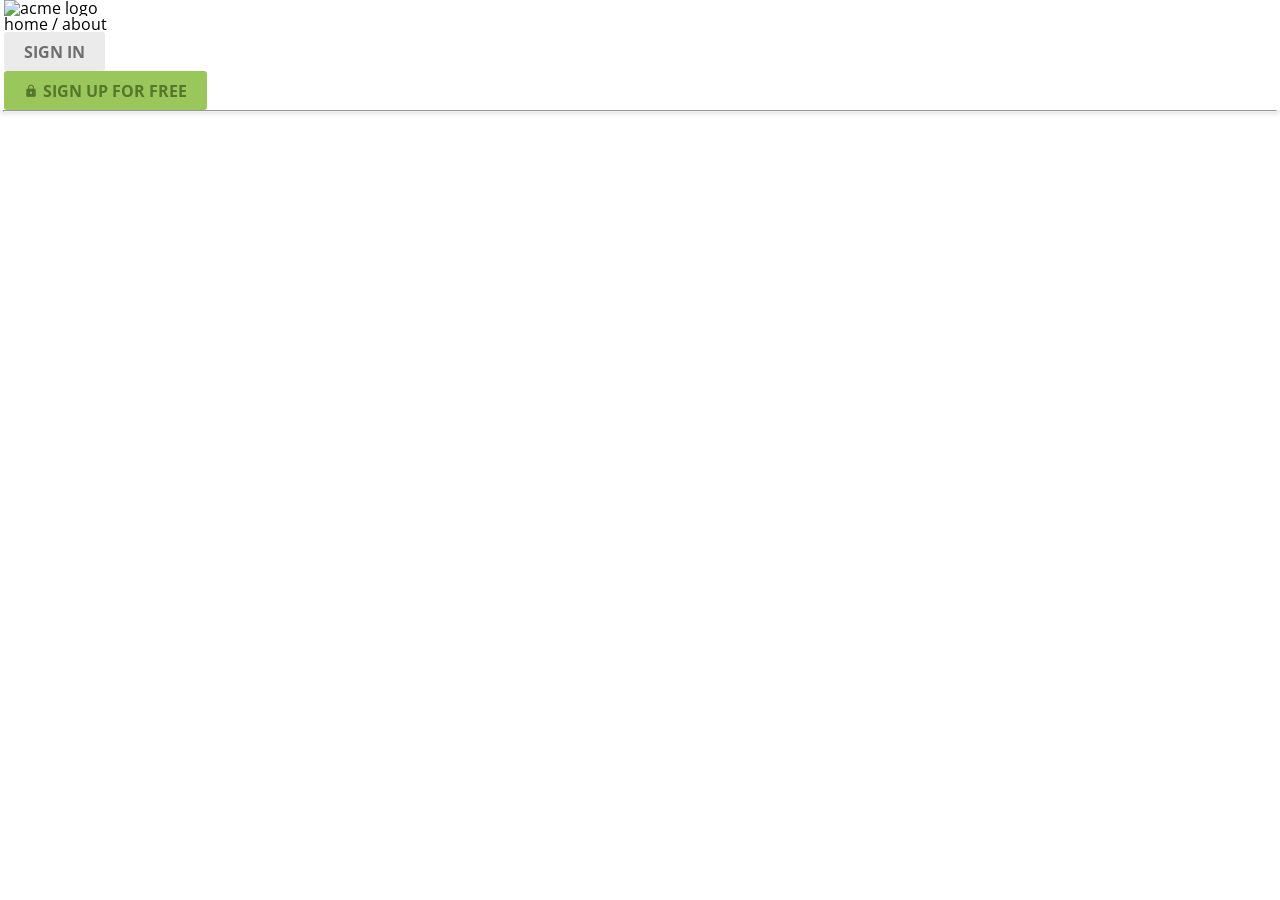
==== index.html @ 0c71b534 "style: header - logo IR - 메뉴 배치" ====
<!DOCTYPE html>
<html lang="en">
<head>
  <meta charset="UTF-8">
  <meta name="viewport" content="width=device-width, initial-scale=1.0">
  <title>ACME</title>
  <link rel="preconnect" href="https://fonts.googleapis.com">
<link rel="preconnect" href="https://fonts.gstatic.com" crossorigin>
<link href="https://fonts.googleapis.com/css2?family=Open+Sans:ital,wght@0,300..800;1,300..800&display=swap" rel="stylesheet">
<link href="https://fonts.googleapis.com/icon?family=Material+Icons"
      rel="stylesheet">
<link rel="stylesheet" href="css/common.css">
</head>

<body>
  <header>
    <div class="container"></div>
    <div class="container d-flex justify-content-between align-items-center">
      <h1 class="logo">
        <a href="index.html">
          <img src="images/logo.png" alt="acme logo">
          <span>ACME</span>
        </a>
      </h1>
      <nav>
        <ul class="d-flex align-items-center">
          <li>
            <a href="" class="text-nav">home</a>
            /
            <a href="" class="text-nav">about</a>
          </li>
          <li>
            <a href="#" class="btn btn-secondary">sign in</a>
          </li>
          <li>
            <a href="#" class="btn btn-primary"><span class="material-icons">lock</span>sign up for free</a>
          </li>
        </ul>
      </nav>
    </div>
   </header>
  <main>
    <section class="hero inner-top-pd">
      <div class="container"></div>
    </section>
    <section class="features container inner-pd"></section>
    <hr class="container">
    <section class="testimonial container inner-pd"></section>
    <section class="cta inner-pd"></section>
  </main>
  <footer class="inner-pd"></footer>
</body>

</html>
---- css/common.css ----
@import url('normalize.css');
@import url('reset.css');

:root{
  /* Layout */
  --base-unit:27px
  --base-font:16px

  /* Color styles */
--black: rgba(44, 44, 44, 1);
--light--gray: rgba(168, 168, 168, 1);
--medium--gray: rgba(110, 110, 110, 1);
--super--light--gray: rgba(235, 235, 235, 1);
--primary: rgba(154, 199, 91, 1);
--secondary: rgba(85, 118, 44, 1);
--white: rgba(255, 255, 255, 1);
--hero: rgba(45, 62, 79, 1);
--hero--title: rgba(58, 153, 216, 1);
--medium-blue: rgba(67, 156, 207, 1);
--light-blue: rgba(72, 157, 205, 1);
--c-t-a: rgba(41, 44, 46, 1);

/* Text-size styles */
--heading--x-l: calc(var(--base-font) * 3.4375);
--body--l: calc(var(--base-font) * 2);
--heading--s: calc(var(--base-font) * 1.5);
--body--m: var(--base-font);
--nav--item: calc(var(--base-font) * 0.875);
--body--m-pius: calc(var(--base-font) * 1.125);
--link: var(--base-font);
--button---secondary: calc(var(--base-font) * 0.875);
--button---primary: calc(var(--base-font) * 0.875);
}

body{
  font-family: "Open sans", sans-serif;
  font-size: var(--base-font);
}

/* 폰트 위계 */
.text-heading-xl{
  font-size:var(--heading--x-l);
  line-height: calc(var(--base-unit) * 3);
}

.text-heading-s{
  font-size: var(--heading--s);
  line-height: var(--base-unit);
}

.text-body-l{
 font-size: var(--body--l);
 line-height: calc(var(--base-unit) * 2);
}

.text-body-m{
 font-size: var(--body--m);
 line-height: var(--base-unit);
}

.text-body-m-plus{
 font-size: var(--body--m-pius);
 line-height: var(--base-unit);
}

/* 링크 버튼 */
.btn{
  height: 39px;
  background: var(--super--light--gray);
  border-radius: 3px;
  padding: 0 20px;
  display: inline-flex;
  color:var(--medium--gray);
  align-items: center;
  font-size: calc(var(--base-font) * 0.875);
  font-weight: bold;
  gap:5px;
  text-transform:uppercase;
}

.btn .material-icons{
  font-size: 14px;
}

.btn-primary{
  background: var(--primary);
  color:var(--secondary);
}

/* 폼 요소 */
.hero{
  background: var(--hero);
}
form{
  width: 350px;
  display: flex;
  flex-direction: column;
  gap: 10px;
}
form .field{
  height: calc(var(--base-unit) * 2);
  background:var(--white);
  border-radius: 3px;
  padding: 0 20px;
  display: flex;
  align-items: center;
  color:var(--light--gray)
}
form .field input{
  font-style:italic;
  color:var(--black);
}
form .field input::placeholder{
  color:var(--super--light--gray);
}
form button{
  height: calc(var(--base-unit) * 2);
  border-radius:3px;
  display: flex;
  align-items: center;
  justify-content: center;
  color:var(--white);
  font-size: calc(var(--base-font) * 1.125);
  text-transform:uppercase;
  font-weight: bold;
  border:1px solid var(--white);
}
/* 레이아웃 */
.container{
  width: 1272px;
  margin:0 auto;
}
.inner-pd{
  padding: calc(var(--base-unit) * 3) 0;
}
.inner-top-pd{
  padding-top:calc(var(--base-unit) *3);
}

/* 헤더 */
body > header {
  background: var(--white);
  padding: var(--base-unit) 0;
  box-shadow:0 4px 5px rgba(0,0,0,.1);
}
.logo span{
  position: absolute;
  clip-path:inset(50%);
  width: 1px;
  height: 1px;
  overflow: hidden;
}
header nav ul{
  gap:10px;
}
header nav ul li:first-child{
  margin-right: 40px;
}
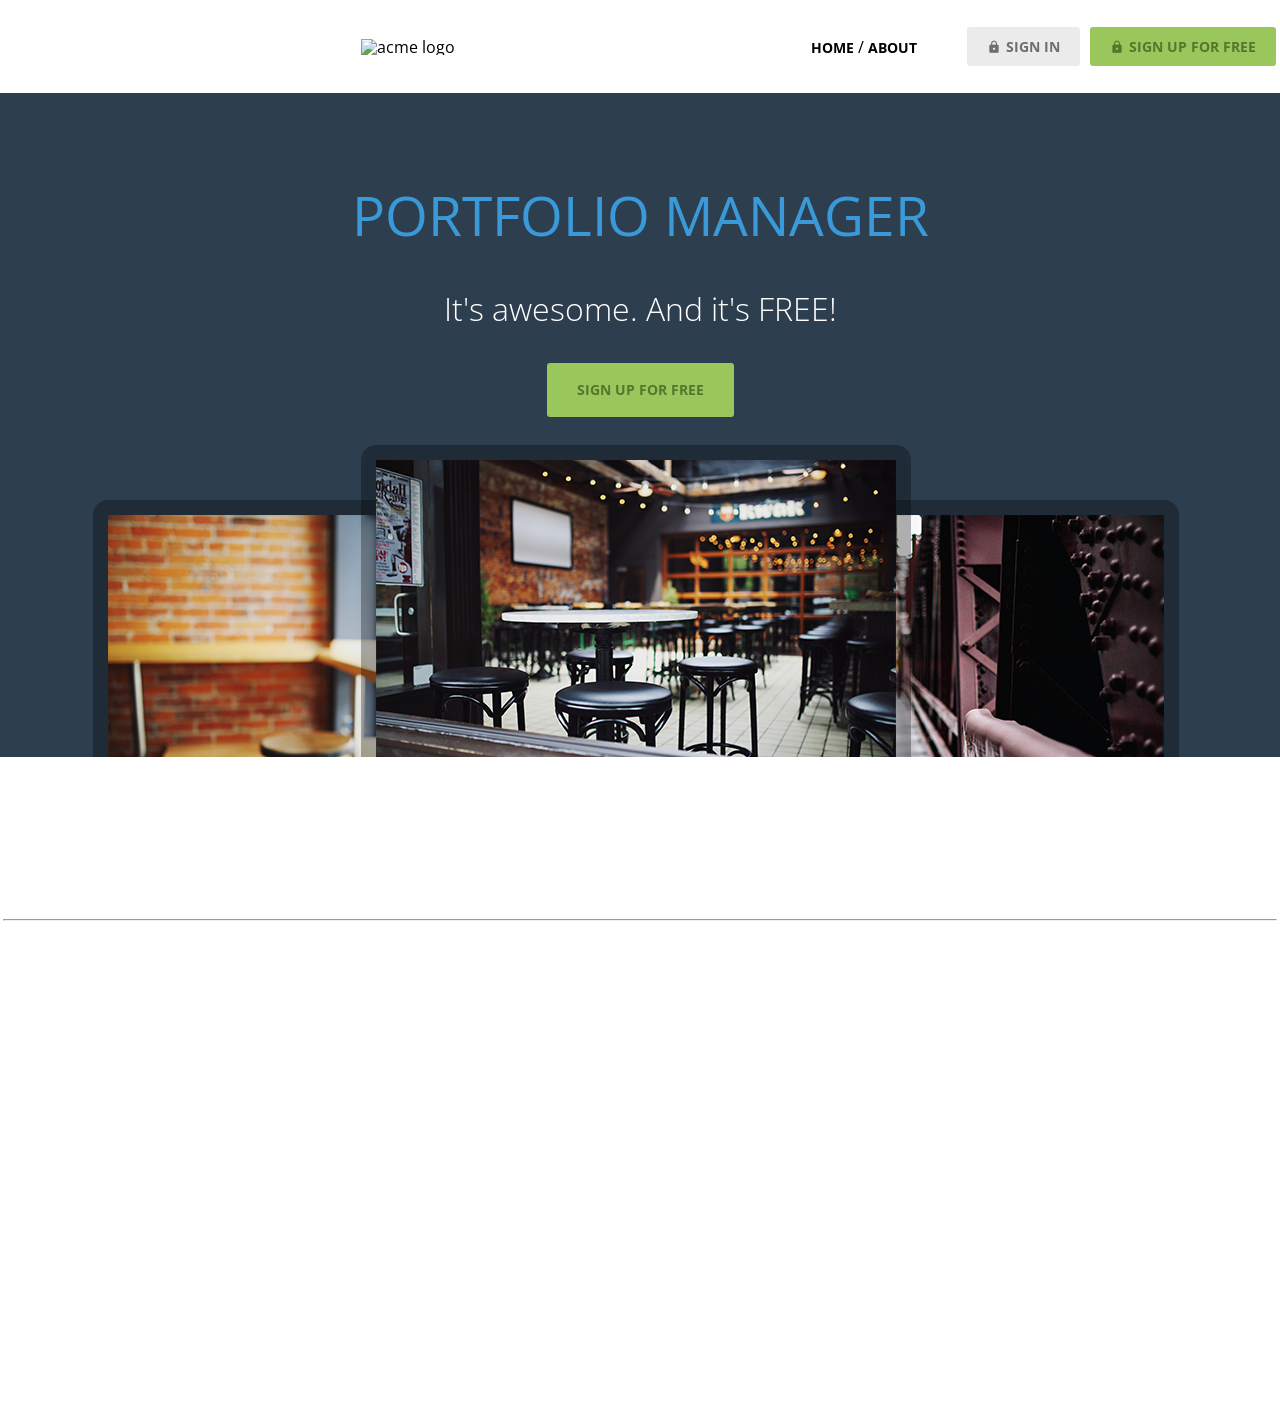
==== commit bbc94348: "feat: hero HTML/CSS 추가" ====
--- a/index.html
+++ b/index.html
@@ -1,21 +1,24 @@
 <!DOCTYPE html>
 <html lang="en">
+
 <head>
   <meta charset="UTF-8">
   <meta name="viewport" content="width=device-width, initial-scale=1.0">
   <title>ACME</title>
   <link rel="preconnect" href="https://fonts.googleapis.com">
-<link rel="preconnect" href="https://fonts.gstatic.com" crossorigin>
-<link href="https://fonts.googleapis.com/css2?family=Open+Sans:ital,wght@0,300..800;1,300..800&display=swap" rel="stylesheet">
-<link href="https://fonts.googleapis.com/icon?family=Material+Icons"
-      rel="stylesheet">
-<link rel="stylesheet" href="css/common.css">
+  <link rel="preconnect" href="https://fonts.gstatic.com" crossorigin>
+  <link href="https://fonts.googleapis.com/css2?family=Open+Sans:ital,wght@0,300..800;1,300..800&display=swap"
+    rel="stylesheet">
+  <link href="https://fonts.googleapis.com/icon?family=Material+Icons" rel="stylesheet">
+  <link rel="stylesheet" href="css/common.css">
+  <link rel="stylesheet" href="css/index.css">
+
 </head>
 
 <body>
   <header>
-    <div class="container"></div>
     <div class="container d-flex justify-content-between align-items-center">
+      <h1>
       <h1 class="logo">
         <a href="index.html">
           <img src="images/logo.png" alt="acme logo">
@@ -30,7 +33,7 @@
             <a href="" class="text-nav">about</a>
           </li>
           <li>
-            <a href="#" class="btn btn-secondary">sign in</a>
+            <a href="#" class="btn btn-secondary"><span class="material-icons">lock</span>sign in</a>
           </li>
           <li>
             <a href="#" class="btn btn-primary"><span class="material-icons">lock</span>sign up for free</a>
@@ -38,10 +41,15 @@
         </ul>
       </nav>
     </div>
-   </header>
+  </header>
   <main>
     <section class="hero inner-top-pd">
-      <div class="container"></div>
+      <div class="container d-flex flex-column align-items-center g-1">
+        <h2 class="text-heading-xl">Portfolio Manager</h2>
+        <h3 class="text-body-l">It's awesome. And it's FREE!</h3>
+        <a href="#" class="btn btn-primary big">sign up for free</a>
+        <img src="images/Hero_Image.png" alt="">
+      </div>
     </section>
     <section class="features container inner-pd"></section>
     <hr class="container">
@@ -49,6 +57,4 @@
     <section class="cta inner-pd"></section>
   </main>
   <footer class="inner-pd"></footer>
-</body>
-
-</html>+</body>
--- a/css/common.css
+++ b/css/common.css
@@ -1,73 +1,83 @@
 @import url('normalize.css');
 @import url('reset.css');
+@import url('flex-utility.css');
 
-:root{
+:root {
   /* Layout */
-  --base-unit:27px
-  --base-font:16px
+  --base-unit: 27px;
+  --base-font: 16px;
 
   /* Color styles */
---black: rgba(44, 44, 44, 1);
---light--gray: rgba(168, 168, 168, 1);
---medium--gray: rgba(110, 110, 110, 1);
---super--light--gray: rgba(235, 235, 235, 1);
---primary: rgba(154, 199, 91, 1);
---secondary: rgba(85, 118, 44, 1);
---white: rgba(255, 255, 255, 1);
---hero: rgba(45, 62, 79, 1);
---hero--title: rgba(58, 153, 216, 1);
---medium-blue: rgba(67, 156, 207, 1);
---light-blue: rgba(72, 157, 205, 1);
---c-t-a: rgba(41, 44, 46, 1);
+  --black: rgba(44, 44, 44, 1);
+  --light--gray: rgba(168, 168, 168, 1);
+  --medium--gray: rgba(110, 110, 110, 1);
+  --super--light--gray: rgba(235, 235, 235, 1);
+  --primary: rgba(154, 199, 91, 1);
+  --secondary: rgba(85, 118, 44, 1);
+  --white: rgba(255, 255, 255, 1);
+  --hero: rgba(45, 62, 79, 1);
+  --hero--title: rgba(58, 153, 216, 1);
+  --medium-blue: rgba(67, 156, 207, 1);
+  --light-blue: rgba(72, 157, 205, 1);
+  --c-t-a: rgba(41, 44, 46, 1);
 
-/* Text-size styles */
---heading--x-l: calc(var(--base-font) * 3.4375);
---body--l: calc(var(--base-font) * 2);
---heading--s: calc(var(--base-font) * 1.5);
---body--m: var(--base-font);
---nav--item: calc(var(--base-font) * 0.875);
---body--m-pius: calc(var(--base-font) * 1.125);
---link: var(--base-font);
---button---secondary: calc(var(--base-font) * 0.875);
---button---primary: calc(var(--base-font) * 0.875);
+  /* Text-size styles */
+  --heading--x-l: calc(var(--base-font) * 3.4375);
+  --body--l: calc(var(--base-font) * 2);
+  --heading--s: calc(var(--base-font) * 1.5);
+  --body--m: var(--base-font);
+  --nav--item: calc(var(--base-font) * 0.875);
+  --body--m-plus: calc(var(--base-font) * 1.125);
+  --link: var(--base-font);
+  --button---secondary: calc(var(--base-font) * 0.875);
+  --button---primary: calc(var(--base-font) * 0.875);
 }
 
-body{
-  font-family: "Open sans", sans-serif;
-  font-size: var(--base-font);
+body {
+  font-family: "Open Sans", sans-serif;
+  font-size:var(--base-font);
 }
 
 /* 폰트 위계 */
-.text-heading-xl{
-  font-size:var(--heading--x-l);
+.text-heading-xl {
+  font-size: var(--heading--x-l);
   line-height: calc(var(--base-unit) * 3);
+  color: var(--hero--title);
+  text-transform:uppercase;
+  letter-spacing: 2%;
 }
 
-.text-heading-s{
+.text-heading-s {
   font-size: var(--heading--s);
   line-height: var(--base-unit);
 }
 
-.text-body-l{
- font-size: var(--body--l);
- line-height: calc(var(--base-unit) * 2);
+.text-body-l {
+  font-size: var(--body--l);
+  line-height: calc(var(--base-unit) * 2);
+  font-weight: 300;
 }
 
-.text-body-m{
- font-size: var(--body--m);
- line-height: var(--base-unit);
+.text-body-m {
+  font-size: var(--body--m);
+  line-height: var(--base-unit);
 }
 
-.text-body-m-plus{
- font-size: var(--body--m-pius);
- line-height: var(--base-unit);
+.text-body-m-plus {
+  font-size: var(--body--m-plus);
+  line-height: var(--base-unit);
 }
 
+.text-nav{
+  font-size:var(--nav--item);
+  font-weight: bold;
+  text-transform: uppercase;
+}
 /* 링크 버튼 */
 .btn{
   height: 39px;
   background: var(--super--light--gray);
-  border-radius: 3px;
+  border-radius:3px;
   padding: 0 20px;
   display: inline-flex;
   color:var(--medium--gray);
@@ -77,14 +87,16 @@
   gap:5px;
   text-transform:uppercase;
 }
-
 .btn .material-icons{
   font-size: 14px;
 }
-
 .btn-primary{
   background: var(--primary);
   color:var(--secondary);
+}
+.btn.big{
+  height: calc(var(--base-unit) * 2);
+  padding: 0 30px;
 }
 
 /* 폼 요소 */
@@ -92,19 +104,19 @@
   background: var(--hero);
 }
 form{
-  width: 350px;
+  width: 350px;  
   display: flex;
-  flex-direction: column;
-  gap: 10px;
+  flex-direction:column;
+  gap:10px;
 }
 form .field{
   height: calc(var(--base-unit) * 2);
-  background:var(--white);
-  border-radius: 3px;
+  background: var(--white);
+  border-radius:3px;
   padding: 0 20px;
   display: flex;
   align-items: center;
-  color:var(--light--gray)
+  color:var(--light--gray);
 }
 form .field input{
   font-style:italic;
@@ -134,7 +146,7 @@
   padding: calc(var(--base-unit) * 3) 0;
 }
 .inner-top-pd{
-  padding-top:calc(var(--base-unit) *3);
+  padding-top: calc(var(--base-unit) * 3);
 }
 
 /* 헤더 */
--- a/css/index.css
+++ b/css/index.css
@@ -0,0 +1,3 @@
+.hero h3{
+  color:var(--white);
+}
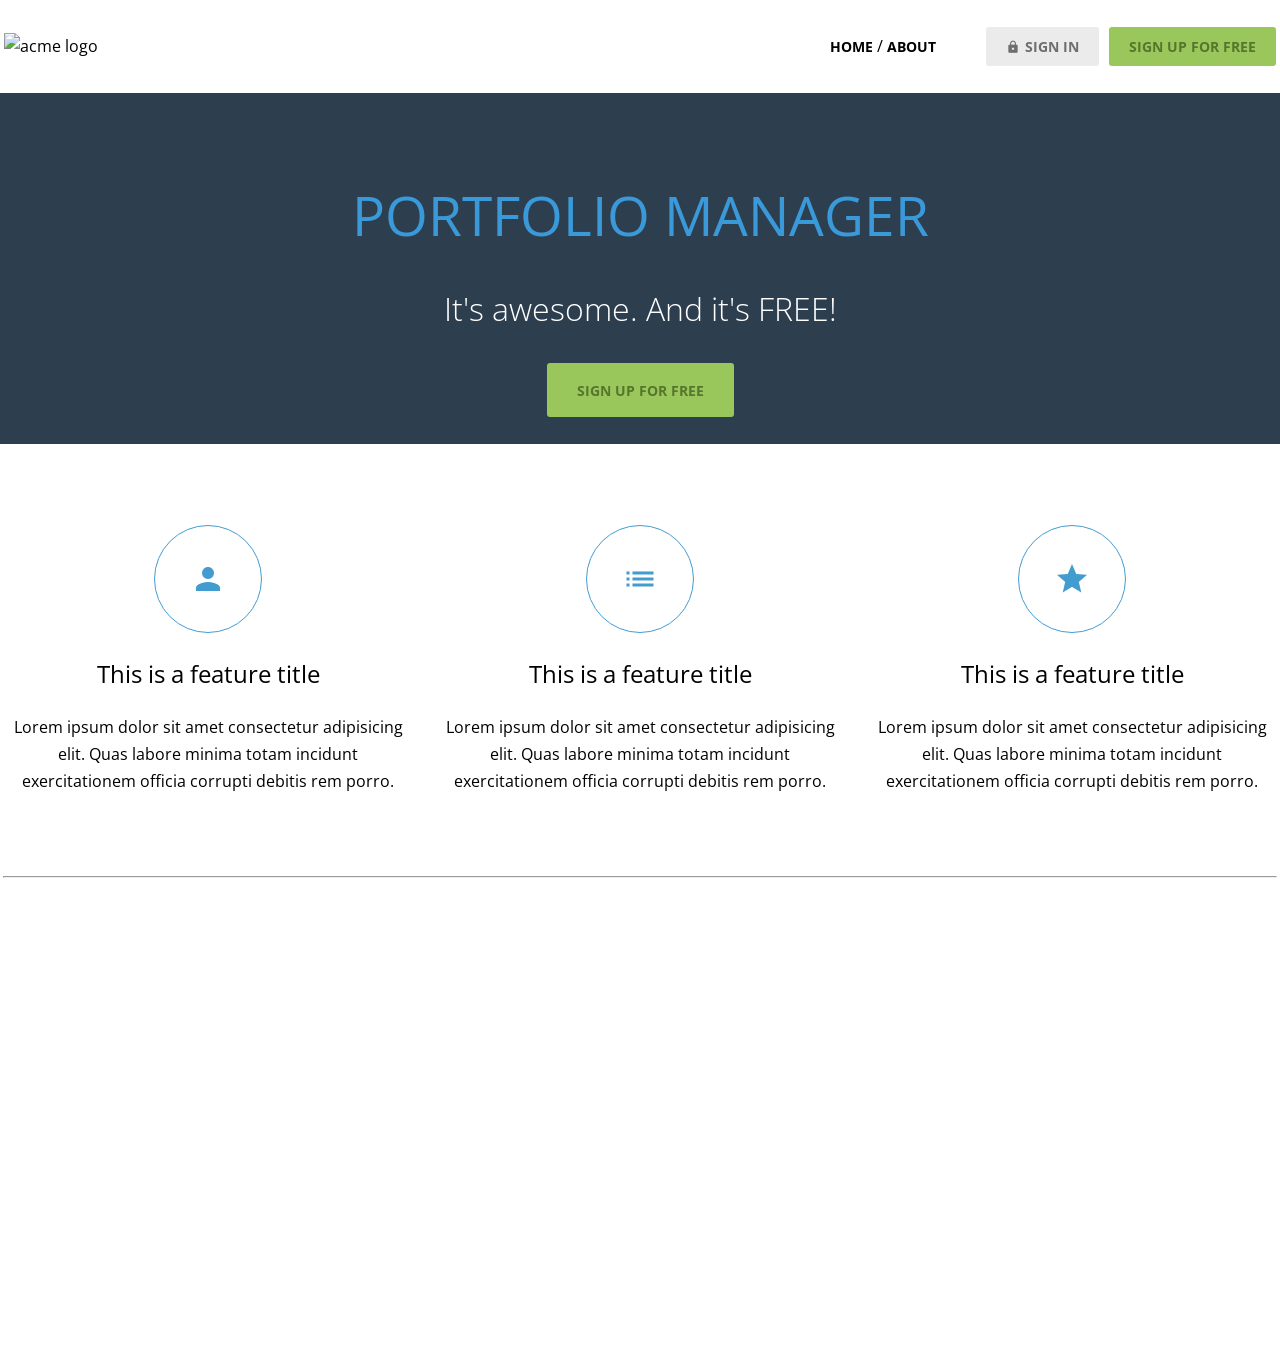
==== commit b6101064: "feat: Features HTML/CSS 추가" ====
--- a/index.html
+++ b/index.html
@@ -12,17 +12,15 @@
   <link href="https://fonts.googleapis.com/icon?family=Material+Icons" rel="stylesheet">
   <link rel="stylesheet" href="css/common.css">
   <link rel="stylesheet" href="css/index.css">
-
 </head>
 
 <body>
   <header>
     <div class="container d-flex justify-content-between align-items-center">
-      <h1>
       <h1 class="logo">
         <a href="index.html">
           <img src="images/logo.png" alt="acme logo">
-          <span>ACME</span>
+          <span class="hidden">ACME</span>
         </a>
       </h1>
       <nav>
@@ -36,7 +34,7 @@
             <a href="#" class="btn btn-secondary"><span class="material-icons">lock</span>sign in</a>
           </li>
           <li>
-            <a href="#" class="btn btn-primary"><span class="material-icons">lock</span>sign up for free</a>
+            <a href="#" class="btn btn-primary">sign up for free</a>
           </li>
         </ul>
       </nav>
@@ -48,13 +46,46 @@
         <h2 class="text-heading-xl">Portfolio Manager</h2>
         <h3 class="text-body-l">It's awesome. And it's FREE!</h3>
         <a href="#" class="btn btn-primary big">sign up for free</a>
-        <img src="images/Hero_Image.png" alt="">
+        <img src="images/hero_image.png" alt="">
       </div>
     </section>
-    <section class="features container inner-pd"></section>
+    <section class="features container inner-pd">
+      <h2 class="hidden">Features</h2>
+      <ul class="d-flex justify-content-between">
+        <li>
+          <div class="icon">
+            <span class="material-icons">person</span>
+          </div>
+          <h3 class="text-heading-s">This is a feature title</h3>
+          <p>
+            Lorem ipsum dolor sit amet consectetur adipisicing elit. Quas labore minima totam incidunt exercitationem officia corrupti debitis rem porro. 
+          </p>
+        </li>
+        <li>
+          <div class="icon">
+            <span class="material-icons">list</span>
+          </div>
+          <h3 class="text-heading-s">This is a feature title</h3>
+          <p>
+            Lorem ipsum dolor sit amet consectetur adipisicing elit. Quas labore minima totam incidunt exercitationem officia corrupti debitis rem porro. 
+          </p>
+        </li>
+        <li>
+          <div class="icon">
+            <span class="material-icons">star</span>
+          </div>
+          <h3 class="text-heading-s">This is a feature title</h3>
+          <p>
+            Lorem ipsum dolor sit amet consectetur adipisicing elit. Quas labore minima totam incidunt exercitationem officia corrupti debitis rem porro. 
+          </p>
+        </li>
+      </ul>
+    </section>
     <hr class="container">
     <section class="testimonial container inner-pd"></section>
     <section class="cta inner-pd"></section>
   </main>
   <footer class="inner-pd"></footer>
-</body>+</body>
+
+</html>
--- a/css/common.css
+++ b/css/common.css
@@ -34,8 +34,10 @@
 }
 
 body {
-  font-family: "Open Sans", sans-serif;
+  /* font-family: "Open Sans", sans-serif;
   font-size:var(--base-font);
+  line-height:var(--base-unit); */
+  font:var(--base-font)/var(--base-unit) "Open sans" , sans-serif;
 }
 
 /* 폰트 위계 */
@@ -44,7 +46,7 @@
   line-height: calc(var(--base-unit) * 3);
   color: var(--hero--title);
   text-transform:uppercase;
-  letter-spacing: 2%;
+  letter-spacing:2%;
 }
 
 .text-heading-s {
@@ -67,7 +69,6 @@
   font-size: var(--body--m-plus);
   line-height: var(--base-unit);
 }
-
 .text-nav{
   font-size:var(--nav--item);
   font-weight: bold;
@@ -148,6 +149,13 @@
 .inner-top-pd{
   padding-top: calc(var(--base-unit) * 3);
 }
+.hidden{
+  position: absolute;
+  clip-path:inset(50%);
+  width: 1px;
+  height: 1px;
+  overflow: hidden;
+}
 
 /* 헤더 */
 body > header {
@@ -155,13 +163,7 @@
   padding: var(--base-unit) 0;
   box-shadow:0 4px 5px rgba(0,0,0,.1);
 }
-.logo span{
-  position: absolute;
-  clip-path:inset(50%);
-  width: 1px;
-  height: 1px;
-  overflow: hidden;
-}
+
 header nav ul{
   gap:10px;
 }
--- a/css/index.css
+++ b/css/index.css
@@ -1,3 +1,29 @@
 .hero h3{
   color:var(--white);
+}
+
+.features ul{
+  gap:24px;
+  text-align: center;
+}
+.features ul li{
+  display: flex;
+  flex-direction:column;
+  gap:var(--base-unit);
+  align-items:center;
+}
+.features .icon{
+  width: calc(var(--base-unit) * 4);
+  height: calc(var(--base-unit) * 4);
+  display: flex;
+  justify-content: center;
+  align-items: center;
+  border:1px solid var(--medium-blue);
+  border-radius:50%;
+  box-sizing:border-box;
+  color: var(--medium-blue);
+  font-size: 36px;
+}
+.features .icon span{
+  font-size: 36px;
 }
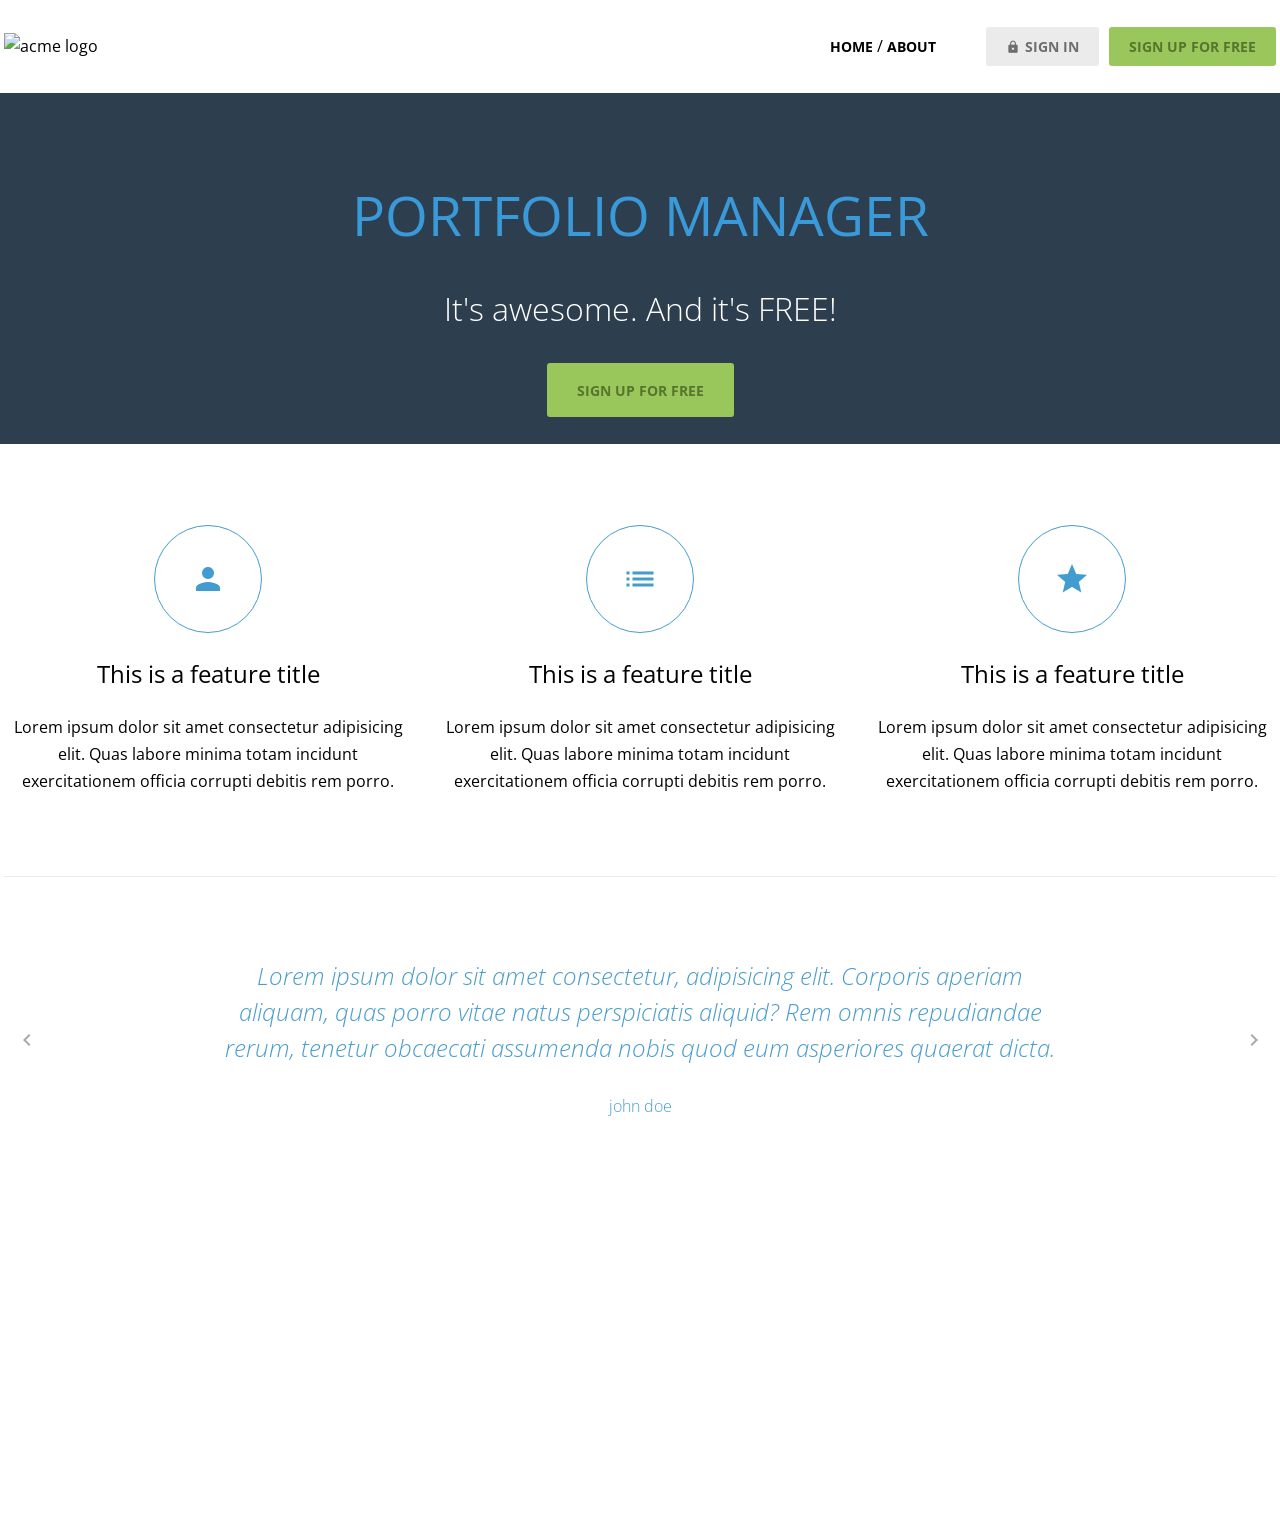
==== commit e6bc6668: "feat: testimonial HTML/CSS 추가" ====
--- a/index.html
+++ b/index.html
@@ -1,91 +1,136 @@
-<!DOCTYPE html>
+<!doctype html>
 <html lang="en">
+  <head>
+    <meta charset="UTF-8" />
+    <meta name="viewport" content="width=device-width, initial-scale=1.0" />
+    <title>ACME</title>
+    <link rel="preconnect" href="https://fonts.googleapis.com" />
+    <link rel="preconnect" href="https://fonts.gstatic.com" crossorigin />
+    <link
+      href="https://fonts.googleapis.com/css2?family=Open+Sans:ital,wght@0,300..800;1,300..800&display=swap"
+      rel="stylesheet"
+    />
+    <link href="https://fonts.googleapis.com/icon?family=Material+Icons" rel="stylesheet" />
+    <link rel="stylesheet" href="css/common.css" />
+    <link rel="stylesheet" href="css/index.css" />
+  </head>
 
-<head>
-  <meta charset="UTF-8">
-  <meta name="viewport" content="width=device-width, initial-scale=1.0">
-  <title>ACME</title>
-  <link rel="preconnect" href="https://fonts.googleapis.com">
-  <link rel="preconnect" href="https://fonts.gstatic.com" crossorigin>
-  <link href="https://fonts.googleapis.com/css2?family=Open+Sans:ital,wght@0,300..800;1,300..800&display=swap"
-    rel="stylesheet">
-  <link href="https://fonts.googleapis.com/icon?family=Material+Icons" rel="stylesheet">
-  <link rel="stylesheet" href="css/common.css">
-  <link rel="stylesheet" href="css/index.css">
-</head>
-
-<body>
-  <header>
-    <div class="container d-flex justify-content-between align-items-center">
-      <h1 class="logo">
-        <a href="index.html">
-          <img src="images/logo.png" alt="acme logo">
-          <span class="hidden">ACME</span>
-        </a>
-      </h1>
-      <nav>
-        <ul class="d-flex align-items-center">
+  <body>
+    <header>
+      <div class="container d-flex justify-content-between align-items-center">
+        <h1 class="logo">
+          <a href="index.html">
+            <img src="images/logo.png" alt="acme logo" />
+            <span class="hidden">ACME</span>
+          </a>
+        </h1>
+        <nav>
+          <ul class="d-flex align-items-center">
+            <li>
+              <a href="" class="text-nav">home</a>
+              /
+              <a href="" class="text-nav">about</a>
+            </li>
+            <li>
+              <a href="#" class="btn btn-secondary"
+                ><span class="material-icons">lock</span>sign in</a
+              >
+            </li>
+            <li>
+              <a href="#" class="btn btn-primary">sign up for free</a>
+            </li>
+          </ul>
+        </nav>
+      </div>
+    </header>
+    <main>
+      <section class="hero inner-top-pd">
+        <div class="container d-flex flex-column align-items-center g-1">
+          <h2 class="text-heading-xl">Portfolio Manager</h2>
+          <h3 class="text-body-l">It's awesome. And it's FREE!</h3>
+          <a href="#" class="btn btn-primary big">sign up for free</a>
+          <img src="images/hero_image.png" alt="" />
+        </div>
+      </section>
+      <section class="features container inner-pd">
+        <h2 class="hidden">Features</h2>
+        <ul class="d-flex justify-content-between">
           <li>
-            <a href="" class="text-nav">home</a>
-            /
-            <a href="" class="text-nav">about</a>
+            <div class="icon">
+              <span class="material-icons">person</span>
+            </div>
+            <h3 class="text-heading-s">This is a feature title</h3>
+            <p>
+              Lorem ipsum dolor sit amet consectetur adipisicing elit. Quas labore minima totam
+              incidunt exercitationem officia corrupti debitis rem porro.
+            </p>
           </li>
           <li>
-            <a href="#" class="btn btn-secondary"><span class="material-icons">lock</span>sign in</a>
+            <div class="icon">
+              <span class="material-icons">list</span>
+            </div>
+            <h3 class="text-heading-s">This is a feature title</h3>
+            <p>
+              Lorem ipsum dolor sit amet consectetur adipisicing elit. Quas labore minima totam
+              incidunt exercitationem officia corrupti debitis rem porro.
+            </p>
           </li>
           <li>
-            <a href="#" class="btn btn-primary">sign up for free</a>
+            <div class="icon">
+              <span class="material-icons">star</span>
+            </div>
+            <h3 class="text-heading-s">This is a feature title</h3>
+            <p>
+              Lorem ipsum dolor sit amet consectetur adipisicing elit. Quas labore minima totam
+              incidunt exercitationem officia corrupti debitis rem porro.
+            </p>
           </li>
         </ul>
-      </nav>
-    </div>
-  </header>
-  <main>
-    <section class="hero inner-top-pd">
-      <div class="container d-flex flex-column align-items-center g-1">
-        <h2 class="text-heading-xl">Portfolio Manager</h2>
-        <h3 class="text-body-l">It's awesome. And it's FREE!</h3>
-        <a href="#" class="btn btn-primary big">sign up for free</a>
-        <img src="images/hero_image.png" alt="">
-      </div>
-    </section>
-    <section class="features container inner-pd">
-      <h2 class="hidden">Features</h2>
-      <ul class="d-flex justify-content-between">
-        <li>
-          <div class="icon">
-            <span class="material-icons">person</span>
-          </div>
-          <h3 class="text-heading-s">This is a feature title</h3>
-          <p>
-            Lorem ipsum dolor sit amet consectetur adipisicing elit. Quas labore minima totam incidunt exercitationem officia corrupti debitis rem porro. 
-          </p>
-        </li>
-        <li>
-          <div class="icon">
-            <span class="material-icons">list</span>
-          </div>
-          <h3 class="text-heading-s">This is a feature title</h3>
-          <p>
-            Lorem ipsum dolor sit amet consectetur adipisicing elit. Quas labore minima totam incidunt exercitationem officia corrupti debitis rem porro. 
-          </p>
-        </li>
-        <li>
-          <div class="icon">
-            <span class="material-icons">star</span>
-          </div>
-          <h3 class="text-heading-s">This is a feature title</h3>
-          <p>
-            Lorem ipsum dolor sit amet consectetur adipisicing elit. Quas labore minima totam incidunt exercitationem officia corrupti debitis rem porro. 
-          </p>
-        </li>
-      </ul>
-    </section>
-    <hr class="container">
-    <section class="testimonial container inner-pd"></section>
-    <section class="cta inner-pd"></section>
-  </main>
-  <footer class="inner-pd"></footer>
-</body>
-
-</html>+      </section>
+      <hr class="container" />
+      <section class="testimonial slidewrapper container inner-pd">
+        <h2 class="hidden">testimonial</h2>
+        <ul class="slidecontainer">
+          <li>
+            <blockquote>
+              <p>
+                Lorem ipsum dolor sit amet consectetur, adipisicing elit. Corporis aperiam aliquam,
+                quas porro vitae natus perspiciatis aliquid? Rem omnis repudiandae rerum, tenetur
+                obcaecati assumenda nobis quod eum asperiores quaerat dicta.
+              </p>
+            </blockquote>
+            <small>john doe</small>
+          </li>
+          <li>
+            <blockquote>
+              <p>
+                Lorem ipsum dolor sit amet consectetur, adipisicing elit. Corporis aperiam aliquam,
+                quas porro vitae natus perspiciatis aliquid? Rem omnis repudiandae rerum, tenetur
+                obcaecati assumenda nobis quod eum asperiores quaerat dicta.
+              </p>
+            </blockquote>
+            <small>jane</small>
+          </li>
+          <li>
+            <blockquote>
+              <p>
+                Lorem ipsum dolor sit amet consectetur, adipisicing elit. Corporis aperiam aliquam,
+                quas porro vitae natus perspiciatis aliquid? Rem omnis repudiandae rerum, tenetur
+                obcaecati assumenda nobis quod eum asperiores quaerat dicta.
+              </p>
+            </blockquote>
+            <small>tomas</small>
+          </li>
+        </ul>
+        <button type="button" class="button prev">
+          <span class="material-icons">chevron_left</span>
+        </button>
+        <button type="button" class="button next">
+          <span class="material-icons">chevron_right</span>
+        </button>
+      </section>
+      <section class="cta inner-pd"></section>
+    </main>
+    <footer class="inner-pd"></footer>
+  </body>
+</html>
--- a/css/common.css
+++ b/css/common.css
@@ -1,6 +1,6 @@
-@import url('normalize.css');
-@import url('reset.css');
-@import url('flex-utility.css');
+@import url("normalize.css");
+@import url("reset.css");
+@import url("flex-utility.css");
 
 :root {
   /* Layout */
@@ -37,7 +37,9 @@
   /* font-family: "Open Sans", sans-serif;
   font-size:var(--base-font);
   line-height:var(--base-unit); */
-  font:var(--base-font)/var(--base-unit) "Open sans" , sans-serif;
+  font:
+    var(--base-font)/var(--base-unit) "Open sans",
+    sans-serif;
 }
 
 /* 폰트 위계 */
@@ -45,8 +47,8 @@
   font-size: var(--heading--x-l);
   line-height: calc(var(--base-unit) * 3);
   color: var(--hero--title);
-  text-transform:uppercase;
-  letter-spacing:2%;
+  text-transform: uppercase;
+  letter-spacing: 2%;
 }
 
 .text-heading-s {
@@ -69,104 +71,146 @@
   font-size: var(--body--m-plus);
   line-height: var(--base-unit);
 }
-.text-nav{
-  font-size:var(--nav--item);
+.text-nav {
+  font-size: var(--nav--item);
   font-weight: bold;
   text-transform: uppercase;
 }
 /* 링크 버튼 */
-.btn{
+.btn {
   height: 39px;
   background: var(--super--light--gray);
-  border-radius:3px;
+  border-radius: 3px;
   padding: 0 20px;
   display: inline-flex;
-  color:var(--medium--gray);
+  color: var(--medium--gray);
   align-items: center;
   font-size: calc(var(--base-font) * 0.875);
   font-weight: bold;
-  gap:5px;
-  text-transform:uppercase;
-}
-.btn .material-icons{
+  gap: 5px;
+  text-transform: uppercase;
+}
+.btn .material-icons {
   font-size: 14px;
 }
-.btn-primary{
+.btn-primary {
   background: var(--primary);
-  color:var(--secondary);
-}
-.btn.big{
+  color: var(--secondary);
+}
+.btn.big {
   height: calc(var(--base-unit) * 2);
   padding: 0 30px;
 }
 
 /* 폼 요소 */
-.hero{
+.hero {
   background: var(--hero);
 }
-form{
-  width: 350px;  
-  display: flex;
-  flex-direction:column;
-  gap:10px;
-}
-form .field{
+form {
+  width: 350px;
+  display: flex;
+  flex-direction: column;
+  gap: 10px;
+}
+form .field {
   height: calc(var(--base-unit) * 2);
   background: var(--white);
-  border-radius:3px;
+  border-radius: 3px;
   padding: 0 20px;
   display: flex;
   align-items: center;
-  color:var(--light--gray);
-}
-form .field input{
-  font-style:italic;
-  color:var(--black);
-}
-form .field input::placeholder{
-  color:var(--super--light--gray);
-}
-form button{
+  color: var(--light--gray);
+}
+form .field input {
+  font-style: italic;
+  color: var(--black);
+}
+form .field input::placeholder {
+  color: var(--super--light--gray);
+}
+form button {
   height: calc(var(--base-unit) * 2);
-  border-radius:3px;
+  border-radius: 3px;
   display: flex;
   align-items: center;
   justify-content: center;
-  color:var(--white);
+  color: var(--white);
   font-size: calc(var(--base-font) * 1.125);
-  text-transform:uppercase;
+  text-transform: uppercase;
   font-weight: bold;
-  border:1px solid var(--white);
+  border: 1px solid var(--white);
 }
 /* 레이아웃 */
-.container{
+.container {
   width: 1272px;
-  margin:0 auto;
-}
-.inner-pd{
+  margin: 0 auto;
+}
+.inner-pd {
   padding: calc(var(--base-unit) * 3) 0;
 }
-.inner-top-pd{
+.inner-top-pd {
   padding-top: calc(var(--base-unit) * 3);
 }
-.hidden{
+.hidden {
   position: absolute;
-  clip-path:inset(50%);
+  clip-path: inset(50%);
   width: 1px;
   height: 1px;
   overflow: hidden;
+}
+
+hr {
+  border: none;
+  /* border-top:1px solid var(--super--light--gray); */
+  height: 1px;
+  background: var(--super--light--gray);
 }
 
 /* 헤더 */
 body > header {
   background: var(--white);
   padding: var(--base-unit) 0;
-  box-shadow:0 4px 5px rgba(0,0,0,.1);
-}
-
-header nav ul{
-  gap:10px;
-}
-header nav ul li:first-child{
+  box-shadow: 0 4px 5px rgba(0, 0, 0, 0.1);
+}
+
+header nav ul {
+  gap: 10px;
+}
+header nav ul li:first-child {
   margin-right: 40px;
-}+}
+/* 슬라이드 */
+.slidewrapper {
+  position: relative;
+  overflow: hidden;
+}
+.slidecontainer {
+  width: 300%; /* js  부모 너비파악, 슬라이드 개수 파악, 너비 계산 지정할 예정 */
+  display: flex;
+  transition: 0.3s ease-out;
+}
+.slidecontainer li {
+  width: 100%;
+  display: flex;
+  flex-direction: column;
+  align-items: center;
+  gap: var(--base-unit);
+}
+.slidewrapper button {
+  width: 45px;
+  height: 45px;
+  display: flex;
+  justify-content: center;
+  align-items: center;
+  color: var(--light--gray);
+  cursor: pointer;
+  position: absolute;
+  top: 50%;
+  transform: translateY(-50%);
+}
+.slidewrapper button.prev {
+  left: 0;
+}
+.slidewrapper button.next {
+  right: 0;
+}
--- a/css/index.css
+++ b/css/index.css
@@ -1,29 +1,43 @@
-.hero h3{
-  color:var(--white);
+.hero h3 {
+  color: var(--white);
 }
 
-.features ul{
-  gap:24px;
+.features ul {
+  gap: 24px;
   text-align: center;
 }
-.features ul li{
+.features ul li {
   display: flex;
-  flex-direction:column;
-  gap:var(--base-unit);
-  align-items:center;
+  flex-direction: column;
+  gap: var(--base-unit);
+  align-items: center;
 }
-.features .icon{
+.features .icon {
   width: calc(var(--base-unit) * 4);
   height: calc(var(--base-unit) * 4);
   display: flex;
   justify-content: center;
   align-items: center;
-  border:1px solid var(--medium-blue);
-  border-radius:50%;
-  box-sizing:border-box;
+  border: 1px solid var(--medium-blue);
+  border-radius: 50%;
+  box-sizing: border-box;
   color: var(--medium-blue);
   font-size: 36px;
 }
-.features .icon span{
+.features .icon span {
   font-size: 36px;
-}+}
+.testimonial li {
+  font-weight: 300;
+  color: var(--light-blue);
+  text-align: center;
+}
+.testimonial blockquote {
+  width: 840px;
+  font-style: italic;
+  font-size: 24px;
+  line-height: 36px;
+}
+.testimonial small {
+  font-weight: 300;
+}
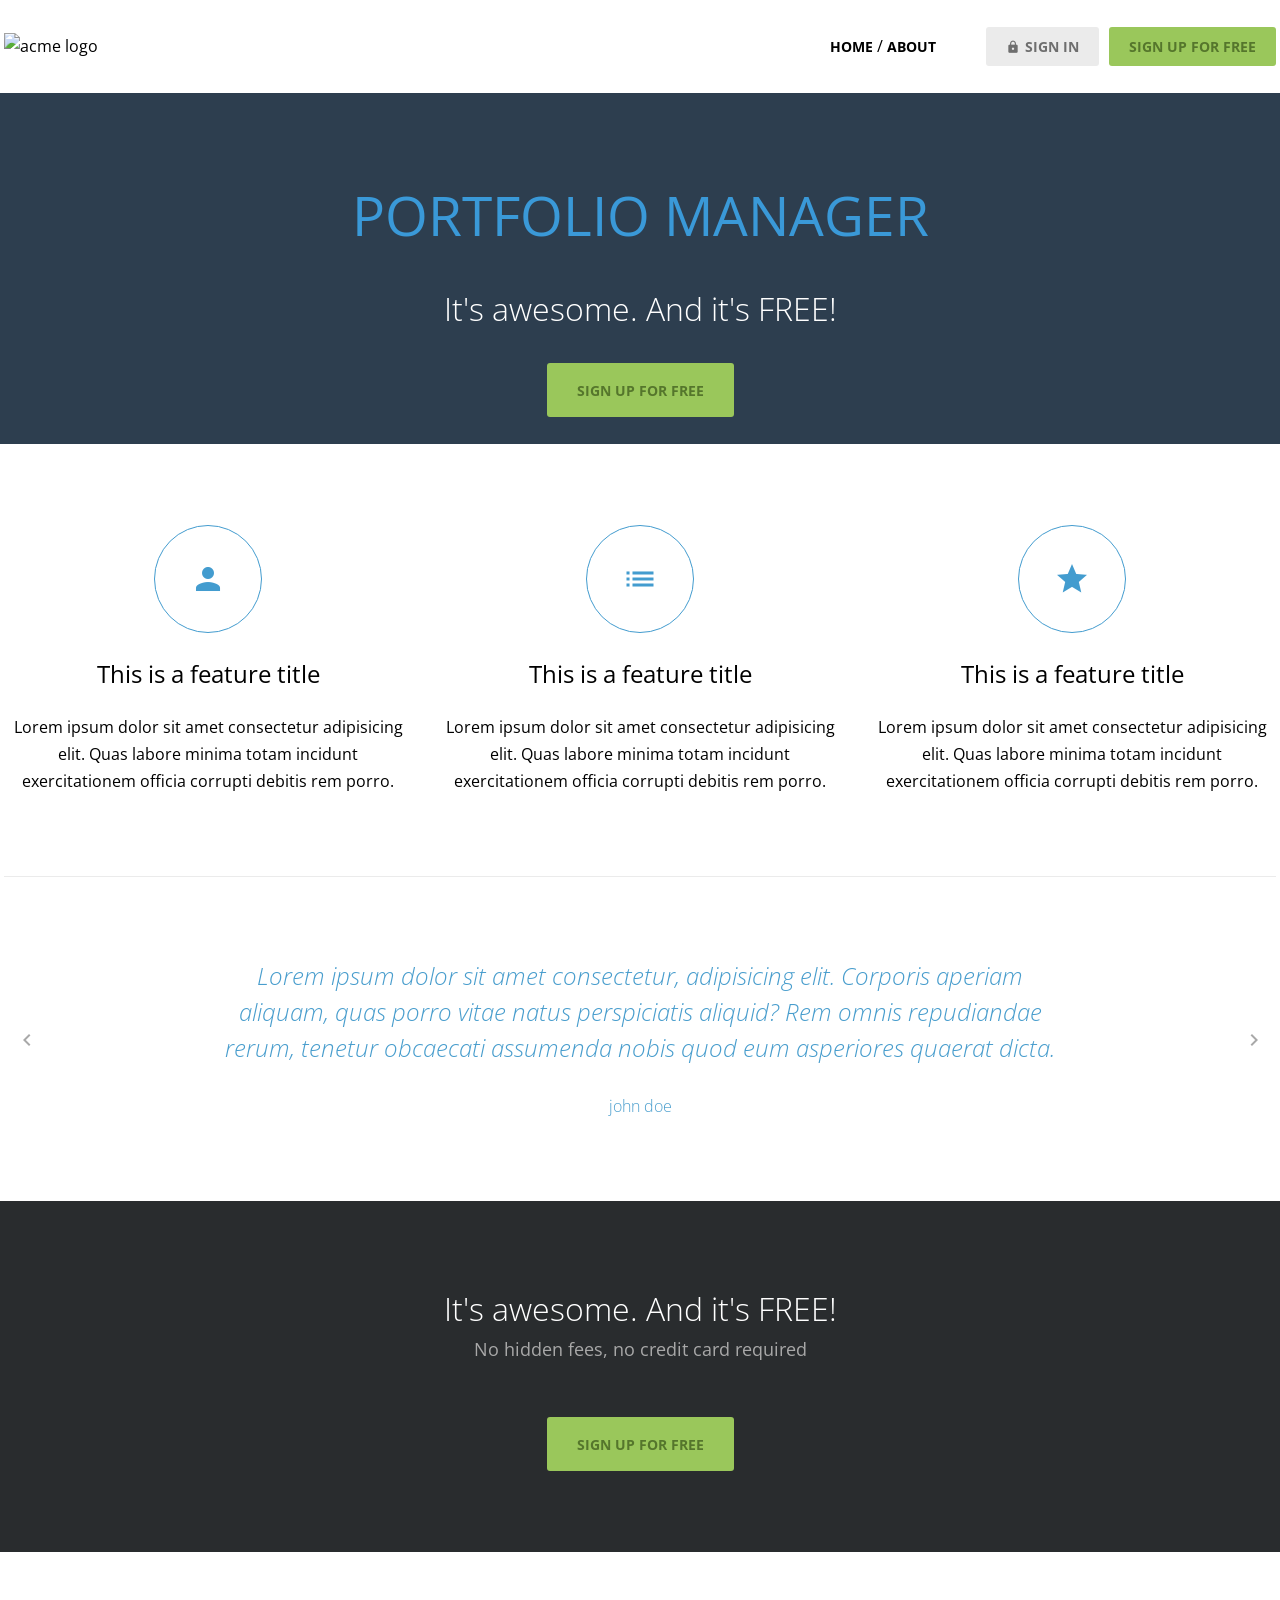
==== commit 2d740270: "feat: CTA HTML/CSS  add" ====
--- a/index.html
+++ b/index.html
@@ -129,7 +129,13 @@
           <span class="material-icons">chevron_right</span>
         </button>
       </section>
-      <section class="cta inner-pd"></section>
+      <section class="cta inner-pd d-flex flex-column align-items-center g-2">
+        <div class="content">
+          <h3 class="text-body-l">It's awesome. And it's FREE!</h3>
+          <p class="text-body-m-plus">No hidden fees, no credit card required</p>
+        </div>
+        <a href="#" class="btn btn-primary big">sign up for free</a>
+      </section>
     </main>
     <footer class="inner-pd"></footer>
   </body>
--- a/css/common.css
+++ b/css/common.css
@@ -60,6 +60,7 @@
   font-size: var(--body--l);
   line-height: calc(var(--base-unit) * 2);
   font-weight: 300;
+  text-align: center;
 }
 
 .text-body-m {
@@ -70,7 +71,10 @@
 .text-body-m-plus {
   font-size: var(--body--m-plus);
   line-height: var(--base-unit);
-}
+  text-align: center;
+  color: var(--light--gray);
+}
+
 .text-nav {
   font-size: var(--nav--item);
   font-weight: bold;
@@ -214,3 +218,11 @@
 .slidewrapper button.next {
   right: 0;
 }
+
+/* CTA */
+.cta {
+  background: var(--c-t-a);
+}
+.cta h3 {
+  color: var(--white);
+}
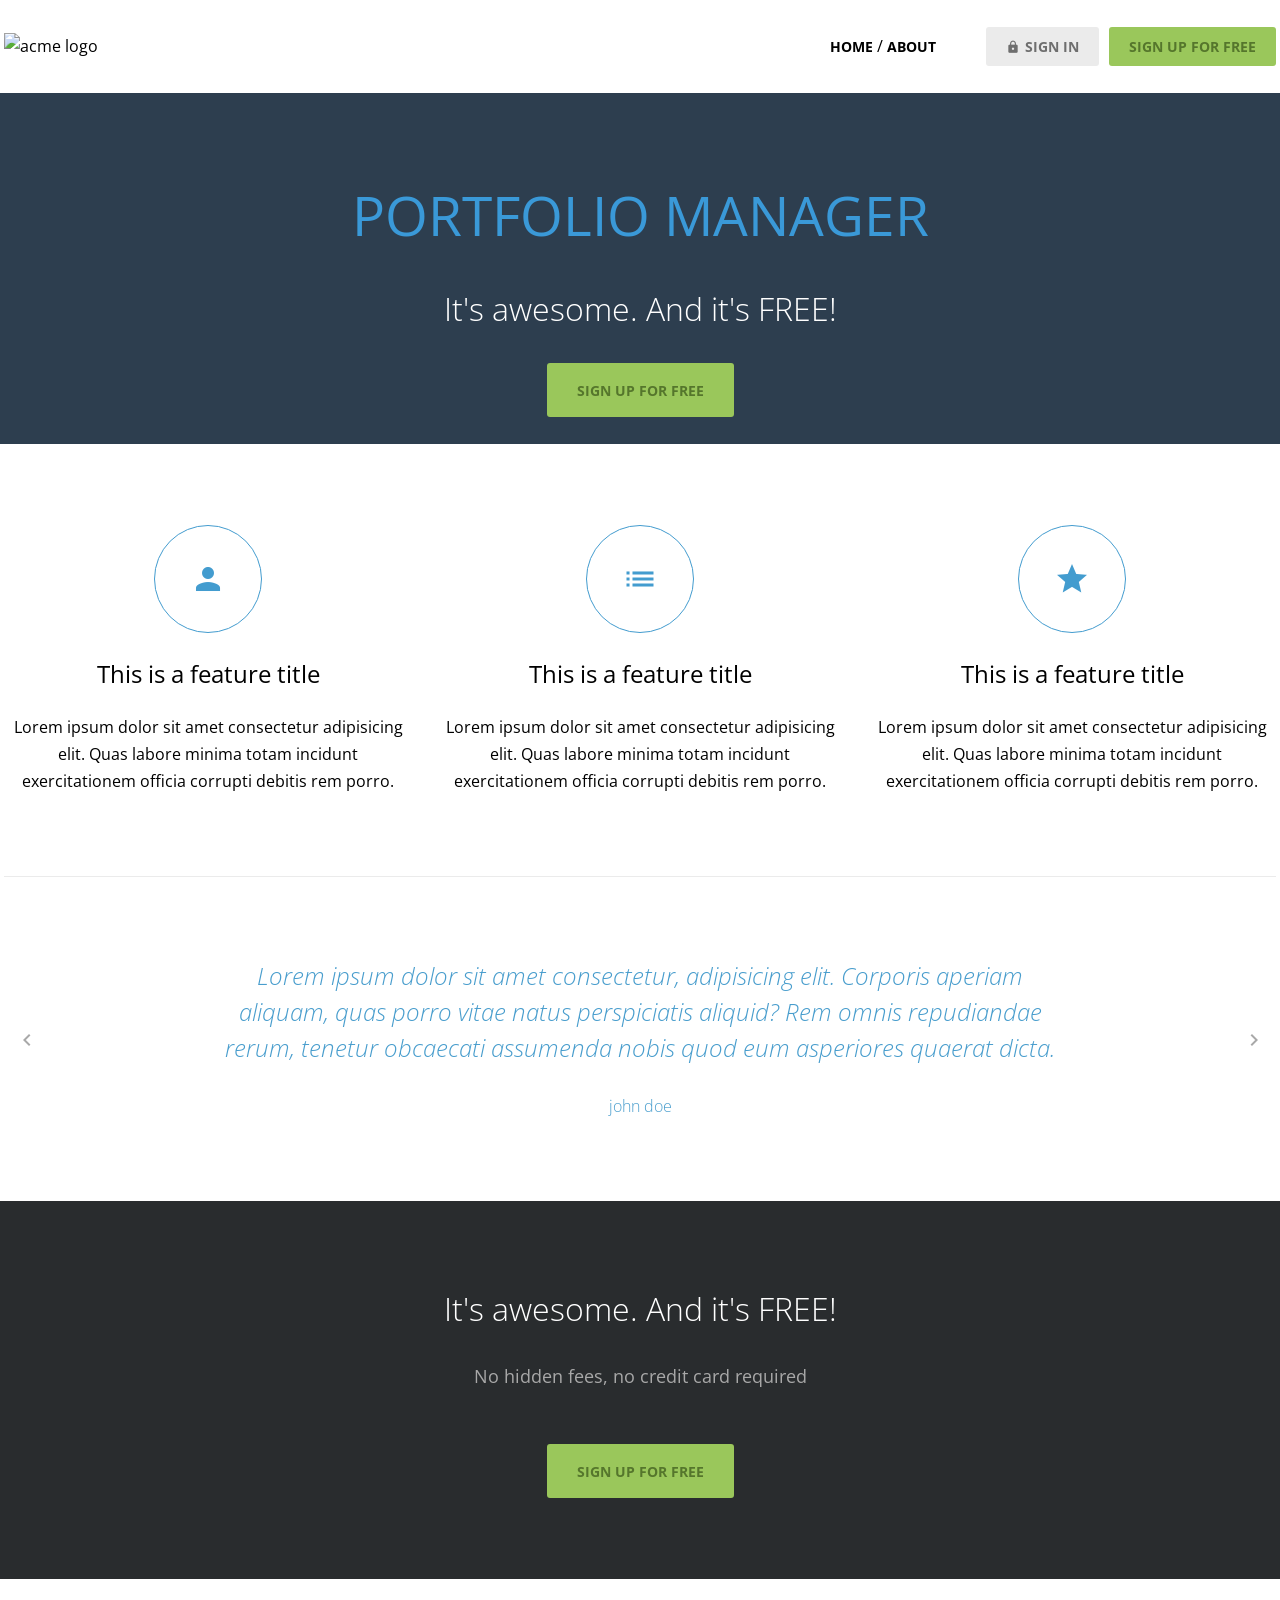
==== commit c7b68b2b: "style: CTA gap 추가" ====
--- a/index.html
+++ b/index.html
@@ -130,7 +130,7 @@
         </button>
       </section>
       <section class="cta inner-pd d-flex flex-column align-items-center g-2">
-        <div class="content">
+        <div class="content d-flex flex-column g-1">
           <h3 class="text-body-l">It's awesome. And it's FREE!</h3>
           <p class="text-body-m-plus">No hidden fees, no credit card required</p>
         </div>
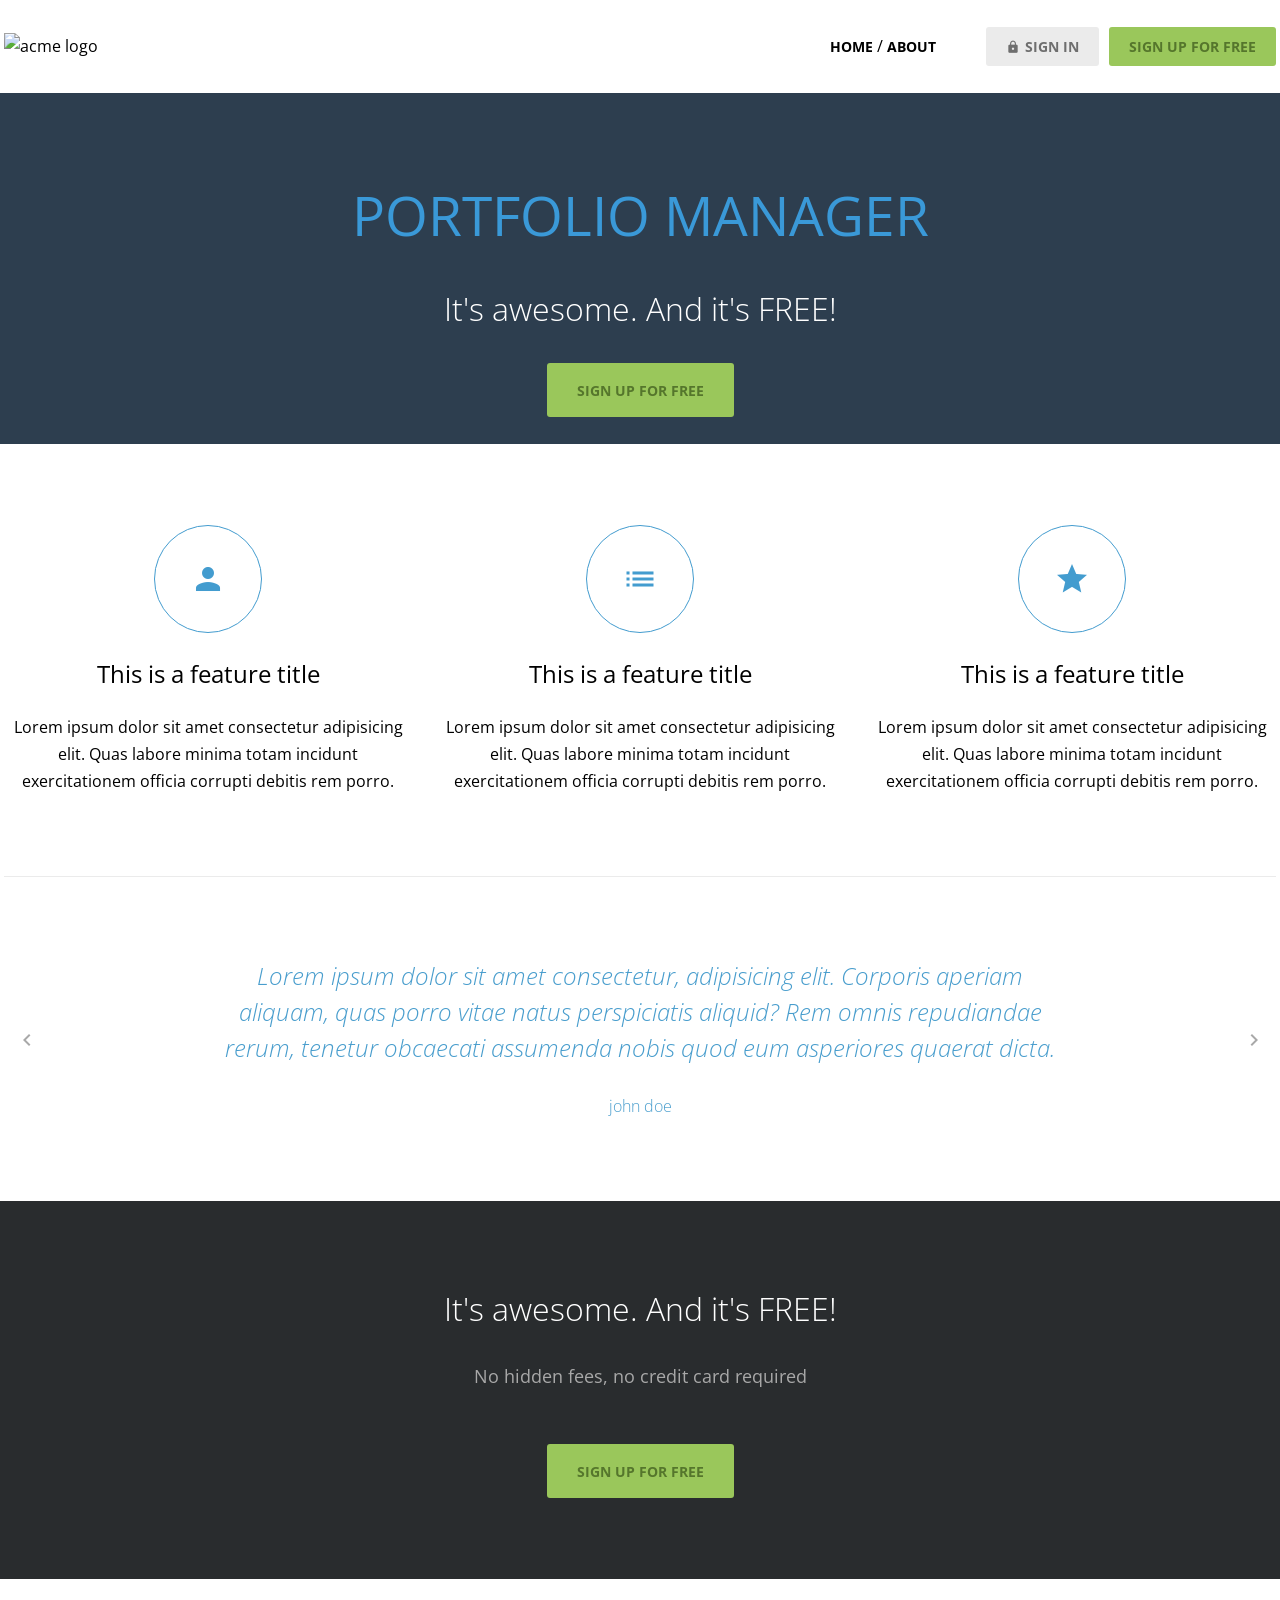
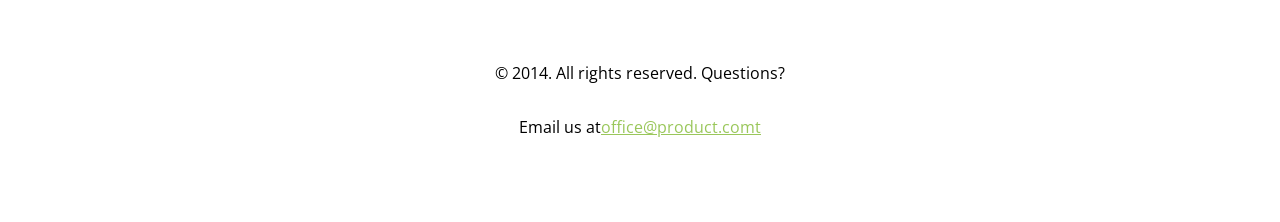
==== commit 6dcbf9fc: "feat. footer HTML/CSS add" ====
--- a/index.html
+++ b/index.html
@@ -130,13 +130,16 @@
         </button>
       </section>
       <section class="cta inner-pd d-flex flex-column align-items-center g-2">
-        <div class="content d-flex flex-column g-1">
+        <div class="content d-flex flex-column g-1 text-center">
           <h3 class="text-body-l">It's awesome. And it's FREE!</h3>
           <p class="text-body-m-plus">No hidden fees, no credit card required</p>
         </div>
         <a href="#" class="btn btn-primary big">sign up for free</a>
       </section>
     </main>
-    <footer class="inner-pd"></footer>
+    <footer class="inner-pd d-flex flex-column align-items-center g-1">
+      <p>&copy; 2014. All rights reserved. Questions?</p>
+      <p>Email us at<a href="#" class="text-link">office@product.comt</a></p>
+    </footer>
   </body>
 </html>
--- a/css/common.css
+++ b/css/common.css
@@ -170,6 +170,10 @@
   background: var(--super--light--gray);
 }
 
+.text-link {
+  text-decoration: underline;
+  color: var(--primary);
+}
 /* 헤더 */
 body > header {
   background: var(--white);
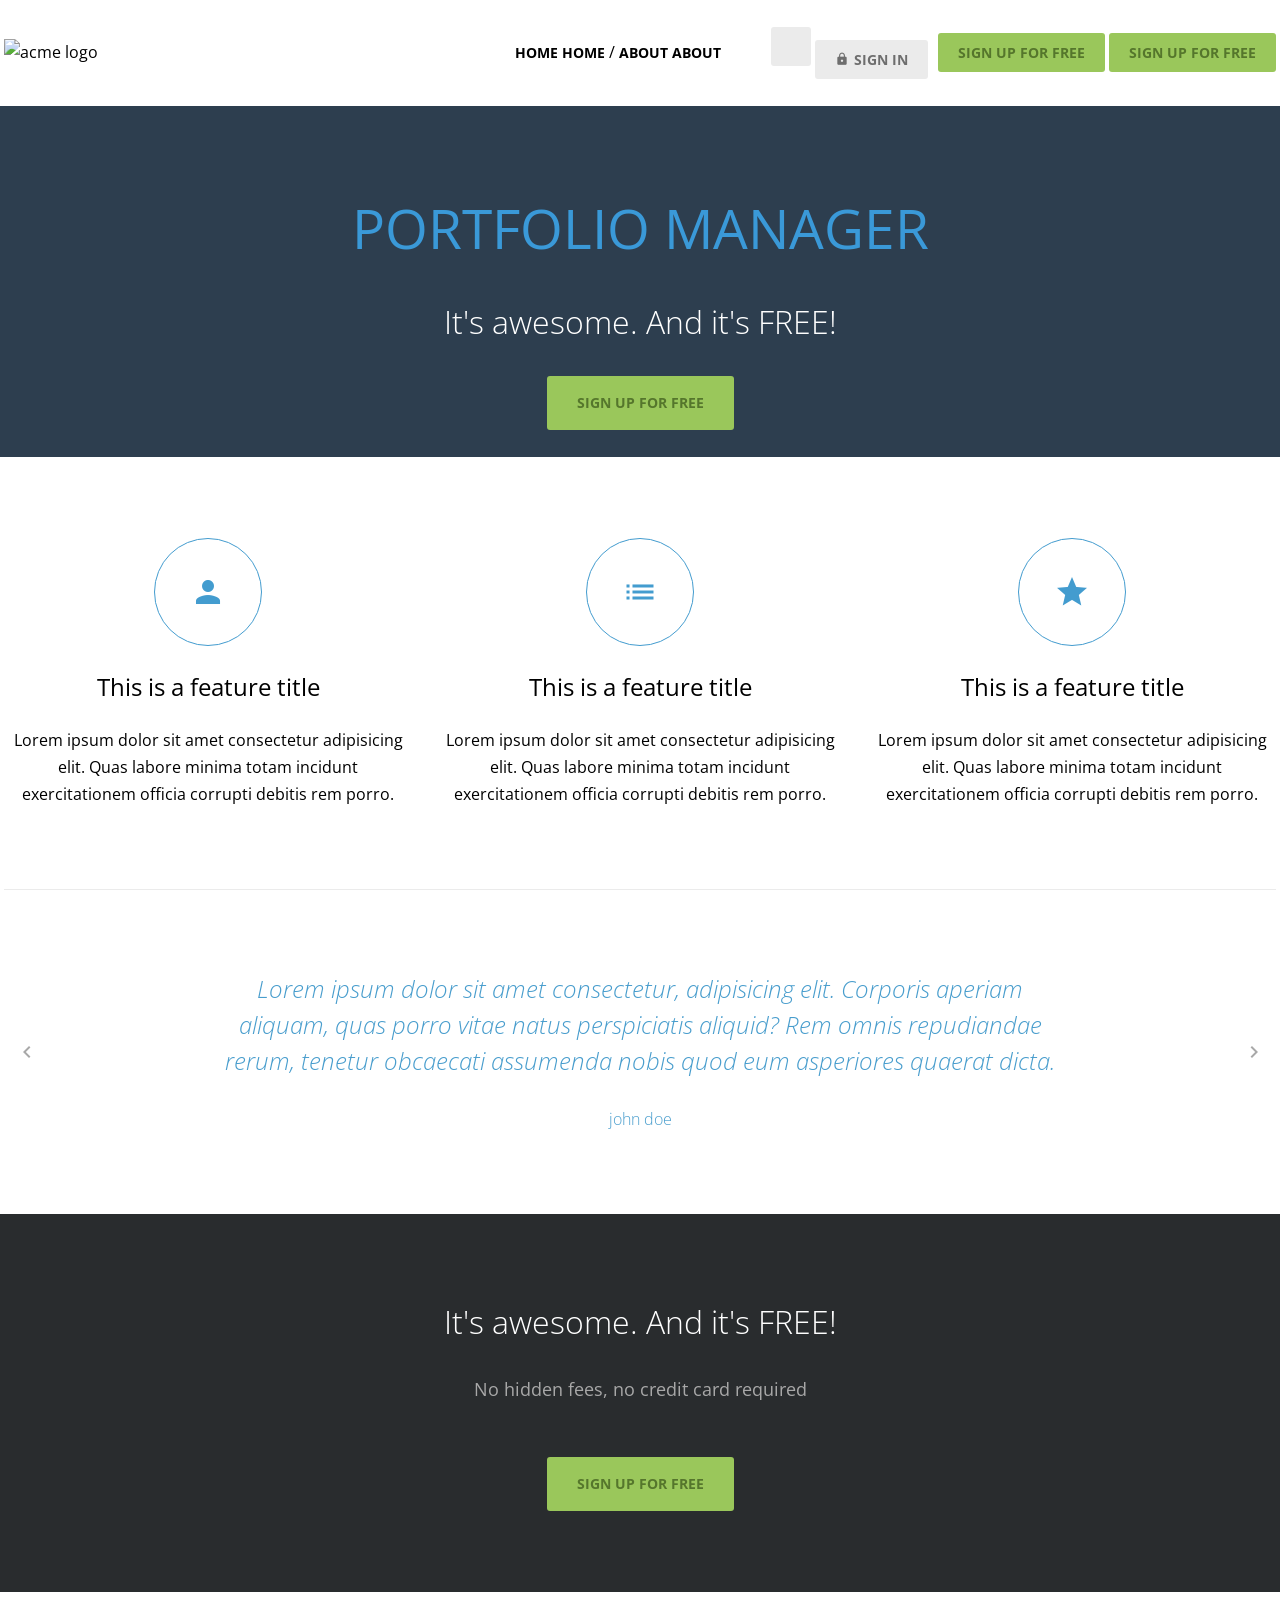
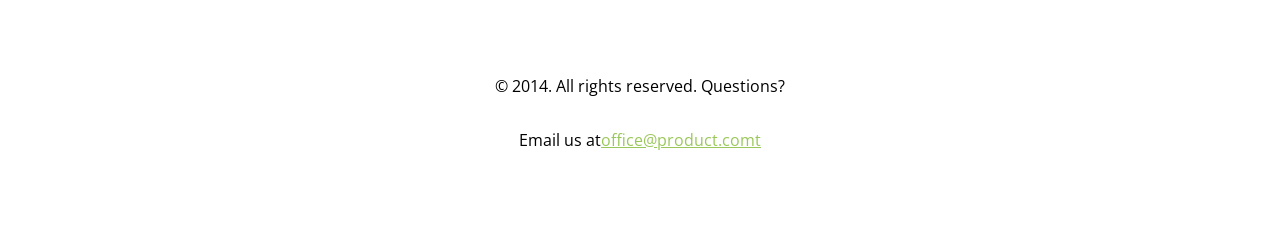
==== commit cca847bf: "feat: header link add" ====
--- a/index.html
+++ b/index.html
@@ -28,16 +28,20 @@
           <ul class="d-flex align-items-center">
             <li>
               <a href="" class="text-nav">home</a>
+              <a href="index.html" class="text-nav">home</a>
               /
               <a href="" class="text-nav">about</a>
+              <a href="about.html" class="text-nav">about</a>
             </li>
             <li>
-              <a href="#" class="btn btn-secondary"
+              <a href="#" class="btn btn-secondary"></a>
+              <a href="signin.html" class="btn btn-secondary"
                 ><span class="material-icons">lock</span>sign in</a
               >
             </li>
             <li>
               <a href="#" class="btn btn-primary">sign up for free</a>
+              <a href="signup.html" class="btn btn-primary">sign up for free</a>
             </li>
           </ul>
         </nav>
--- a/css/common.css
+++ b/css/common.css
@@ -38,7 +38,7 @@
   font-size:var(--base-font);
   line-height:var(--base-unit); */
   font:
-    var(--base-font)/var(--base-unit) "Open sans",
+    var(--base-font)/var(--base-unit) "Open Sans",
     sans-serif;
 }
 
@@ -74,7 +74,6 @@
   text-align: center;
   color: var(--light--gray);
 }
-
 .text-nav {
   font-size: var(--nav--item);
   font-weight: bold;
@@ -125,9 +124,17 @@
   align-items: center;
   color: var(--light--gray);
 }
+form .field label {
+  display: flex;
+}
 form .field input {
   font-style: italic;
   color: var(--black);
+  width: 100%;
+  outline: none;
+}
+form .field:focus-within {
+  box-shadow: inset 0 0 5px rgba(72, 0, 255, 0.7);
 }
 form .field input::placeholder {
   color: var(--super--light--gray);
@@ -174,6 +181,10 @@
   text-decoration: underline;
   color: var(--primary);
 }
+section .header {
+  margin-bottom: calc(var(--base-unit) * 2);
+}
+
 /* 헤더 */
 body > header {
   background: var(--white);
@@ -187,13 +198,14 @@
 header nav ul li:first-child {
   margin-right: 40px;
 }
+
 /* 슬라이드 */
 .slidewrapper {
   position: relative;
   overflow: hidden;
 }
 .slidecontainer {
-  width: 300%; /* js  부모 너비파악, 슬라이드 개수 파악, 너비 계산 지정할 예정 */
+  width: 300%; /* js 부모 너비파악, 슬라이드 개수 파악, 너비 계산 지정할 예정 */
   display: flex;
   transition: 0.3s ease-out;
 }
@@ -203,6 +215,10 @@
   flex-direction: column;
   align-items: center;
   gap: var(--base-unit);
+}
+.slidecontainer li > p {
+  width: 700px;
+  text-align: center;
 }
 .slidewrapper button {
   width: 45px;
